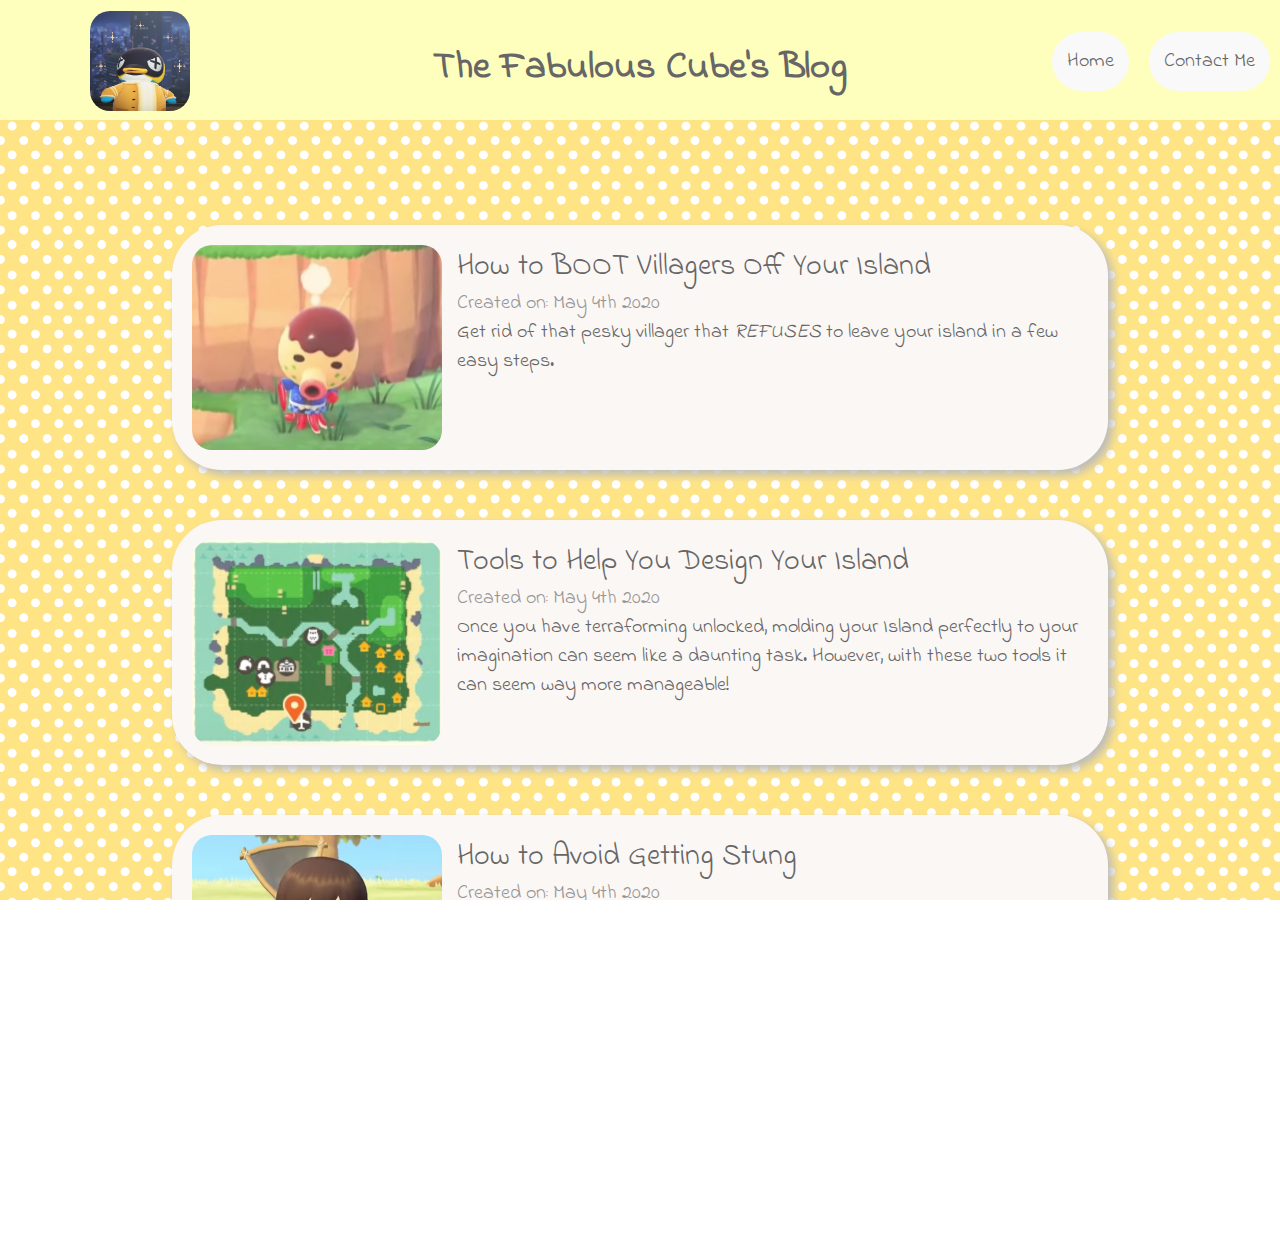
==== blog-post.html @ 9ff6727b "type: fix Style fix for index.html. copied index.html to blog-post.html." ====
<!DOCTYPE html> 
<html>
	<head>
		<meta charset="UTF-8">
		<title>Cube's Blog</title>
        <meta name="description" content="Articles about Animal Crossing told by Cube">
        <meta name="viewport" content="width=device-width, initial-scale=1,
        height=device-height">
        <link href="css/style.css" rel="stylesheet">
    </head>

    <body>
        <div class="container">
            <header class="hd">
                <img class="logo" src="images/TheChosenOne.jpg" alt="Cube's logo"></img>
                <h1 class="headerTitle">The Fabulous Cube's Blog</h1>
                <nav>
                    <ul class="navbar">
                        <li><a href="index.html" id="home-btn">Home</a></li>
                        <li><a href="#ft" id="contact-btn">Contact Me</a></li>
                    </ul>
                </nav>
            </header>

            <div class="content">
                <div class="blog-list">
                    <div class="blog">
                        <a href="blog-post.html">
                            <img class="zuckerIMG" src="images/ZuckerThoughtBubble.png"
                                alt="Zucker Thinking about Leaving">
                            <span class="blog-title">How to BOOT Villagers Off Your Island</span>
                            <br/>
                            <span class="date">Created on: May 4th 2020</span>
                            <br/>
                            <span class="blog-desc">Get rid of that pesky villager that <em>REFUSES</em> to leave
                                your island in a few easy steps.
                            </span>
                        </a>
                    </div>

                    <div class="blog">
                        <a href="blog-post2.html">
                            <img class="mapIMG" src="images/MapDesignScreenShot.png"
                                alt="Map Design Image">
                            <span class="blog-title">Tools to Help You Design Your Island</span>
                            <br/>
                            <span class="date">Created on: May 4th 2020</span>
                            <br/>
                            <span class="blog-desc">Once you have terraforming unlocked, molding your Island
                                perfectly to your imagination can seem like a daunting task.
                                However, with these two tools it can seem way more manageable!
                            </span>
                        </a>
                    </div>

                    <div class="blog">
                        <a href="blog-post3.html">
                            <img class="stungIMG" src="images/Stung.png"
                                alt="Villager Stung Image">
                            <span class="blog-title">How to Avoid Getting Stung</span>
                            <br/>
                            <span class="date">Created on: May 4th 2020</span>
                            <br/>
                            <span class="blog-desc">Anyone playing living on this island will realize
                                 the importance of harvesting resources from trees. From sticks and wood
                                 to bells and furniture, you can get loads of items you will need to develop
                                 your island! However, the dangers of shaking trees aren't none unless you
                                 follow these easy steps!
                            </span>
                        </a>
                    </div>
                </div>
            </div>
            
            <footer class="ft" id="ft">
                <p>Blog Built using <ins>HTML</ins>, <ins>CSS Grid</ins>,
                     and <ins>FlexBox</ins>!<br/>
                    Contact Me: grhong78@gmail.com
                </p>
            </footer>
        </div>
	</body>
</html>
---- css/style.css ----
@import "nav.css";
@import "footer.css";
@import "blog-list.css";

ins {
    color: #59c;
}

html {
    width: 100%;
    height: 100%;
    padding: 0;
    margin: 0;
    overflow-x: hidden;
}

body {
    width: 100%;
    height: 100%;
    padding: 0;
    margin: 0;
    overflow-x: hidden;
    font-family: 'Indie Flower', cursive;
    background-image: url(../images/yellow-polka.jpg);
}

.container {
    position: relative;
    min-height: 100vh;
    display: grid;
    grid-template-columns: 100vw;
    grid-template-areas:
    "hd"
    "main"
    "ft";
    margin: 0;
}

.content {
    display: flex;
    flex-direction: column;
    align-items: center;
}

@media(max-width: 699px) {
    body {
        background-size: 20%;
    }

    .container {
        grid-template-rows: 280px 1fr 100px;
    }
}

@media(min-width: 700px) and (max-width: 1099px) {
    body {
        background-size: 7%;
    }

    .container {
        grid-template-rows: 280px 1fr 100px;
    }
}

@media(min-width: 1100px) {
    body {
        background-size: 7%;
    }

    .container {
        grid-template-rows: 200px 1fr 100px;
    }
}
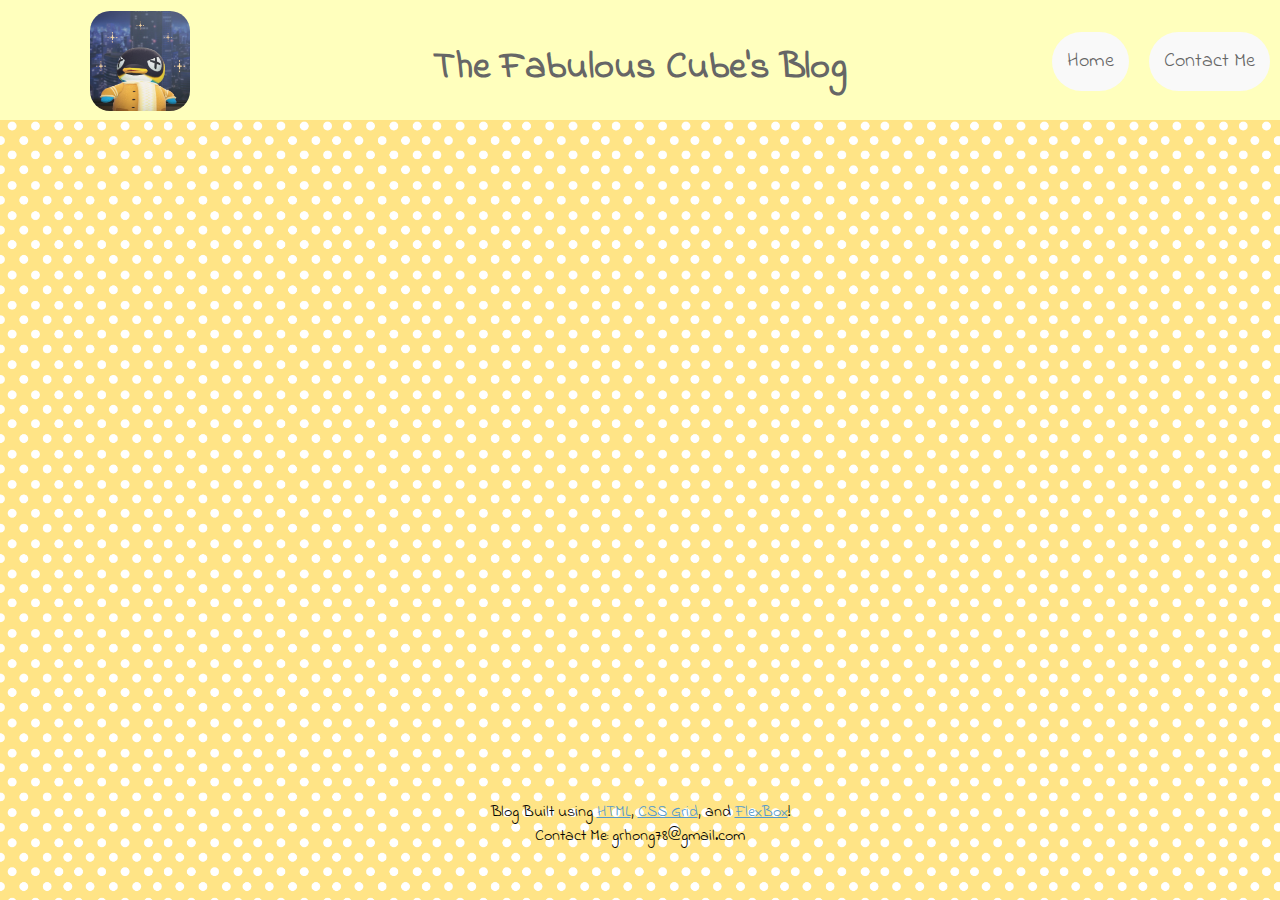
==== commit 1e4ec0cb: "type: fix Made CSS links and imports more intuitive. HTML links multiple css." ====
--- a/blog-post.html
+++ b/blog-post.html
@@ -7,6 +7,7 @@
         <meta name="viewport" content="width=device-width, initial-scale=1,
         height=device-height">
         <link href="css/style.css" rel="stylesheet">
+        <link href="css/post-style.css" rel="stylesheet">
     </head>
 
     <body>
@@ -23,55 +24,16 @@
             </header>
 
             <div class="content">
-                <div class="blog-list">
-                    <div class="blog">
-                        <a href="blog-post.html">
-                            <img class="zuckerIMG" src="images/ZuckerThoughtBubble.png"
-                                alt="Zucker Thinking about Leaving">
-                            <span class="blog-title">How to BOOT Villagers Off Your Island</span>
-                            <br/>
-                            <span class="date">Created on: May 4th 2020</span>
-                            <br/>
-                            <span class="blog-desc">Get rid of that pesky villager that <em>REFUSES</em> to leave
-                                your island in a few easy steps.
-                            </span>
-                        </a>
-                    </div>
+                
+                <div class="blog-post">
 
-                    <div class="blog">
-                        <a href="blog-post2.html">
-                            <img class="mapIMG" src="images/MapDesignScreenShot.png"
-                                alt="Map Design Image">
-                            <span class="blog-title">Tools to Help You Design Your Island</span>
-                            <br/>
-                            <span class="date">Created on: May 4th 2020</span>
-                            <br/>
-                            <span class="blog-desc">Once you have terraforming unlocked, molding your Island
-                                perfectly to your imagination can seem like a daunting task.
-                                However, with these two tools it can seem way more manageable!
-                            </span>
-                        </a>
-                    </div>
 
-                    <div class="blog">
-                        <a href="blog-post3.html">
-                            <img class="stungIMG" src="images/Stung.png"
-                                alt="Villager Stung Image">
-                            <span class="blog-title">How to Avoid Getting Stung</span>
-                            <br/>
-                            <span class="date">Created on: May 4th 2020</span>
-                            <br/>
-                            <span class="blog-desc">Anyone playing living on this island will realize
-                                 the importance of harvesting resources from trees. From sticks and wood
-                                 to bells and furniture, you can get loads of items you will need to develop
-                                 your island! However, the dangers of shaking trees aren't none unless you
-                                 follow these easy steps!
-                            </span>
-                        </a>
-                    </div>
+
+
                 </div>
+
             </div>
-            
+
             <footer class="ft" id="ft">
                 <p>Blog Built using <ins>HTML</ins>, <ins>CSS Grid</ins>,
                      and <ins>FlexBox</ins>!<br/>
--- a/css/style.css
+++ b/css/style.css
@@ -48,7 +48,7 @@
     }
 
     .container {
-        grid-template-rows: 280px 1fr 100px;
+        grid-template-rows: 340px 1fr 100px;
     }
 }
 
@@ -58,7 +58,7 @@
     }
 
     .container {
-        grid-template-rows: 280px 1fr 100px;
+        grid-template-rows: 340px 1fr 100px;
     }
 }
 
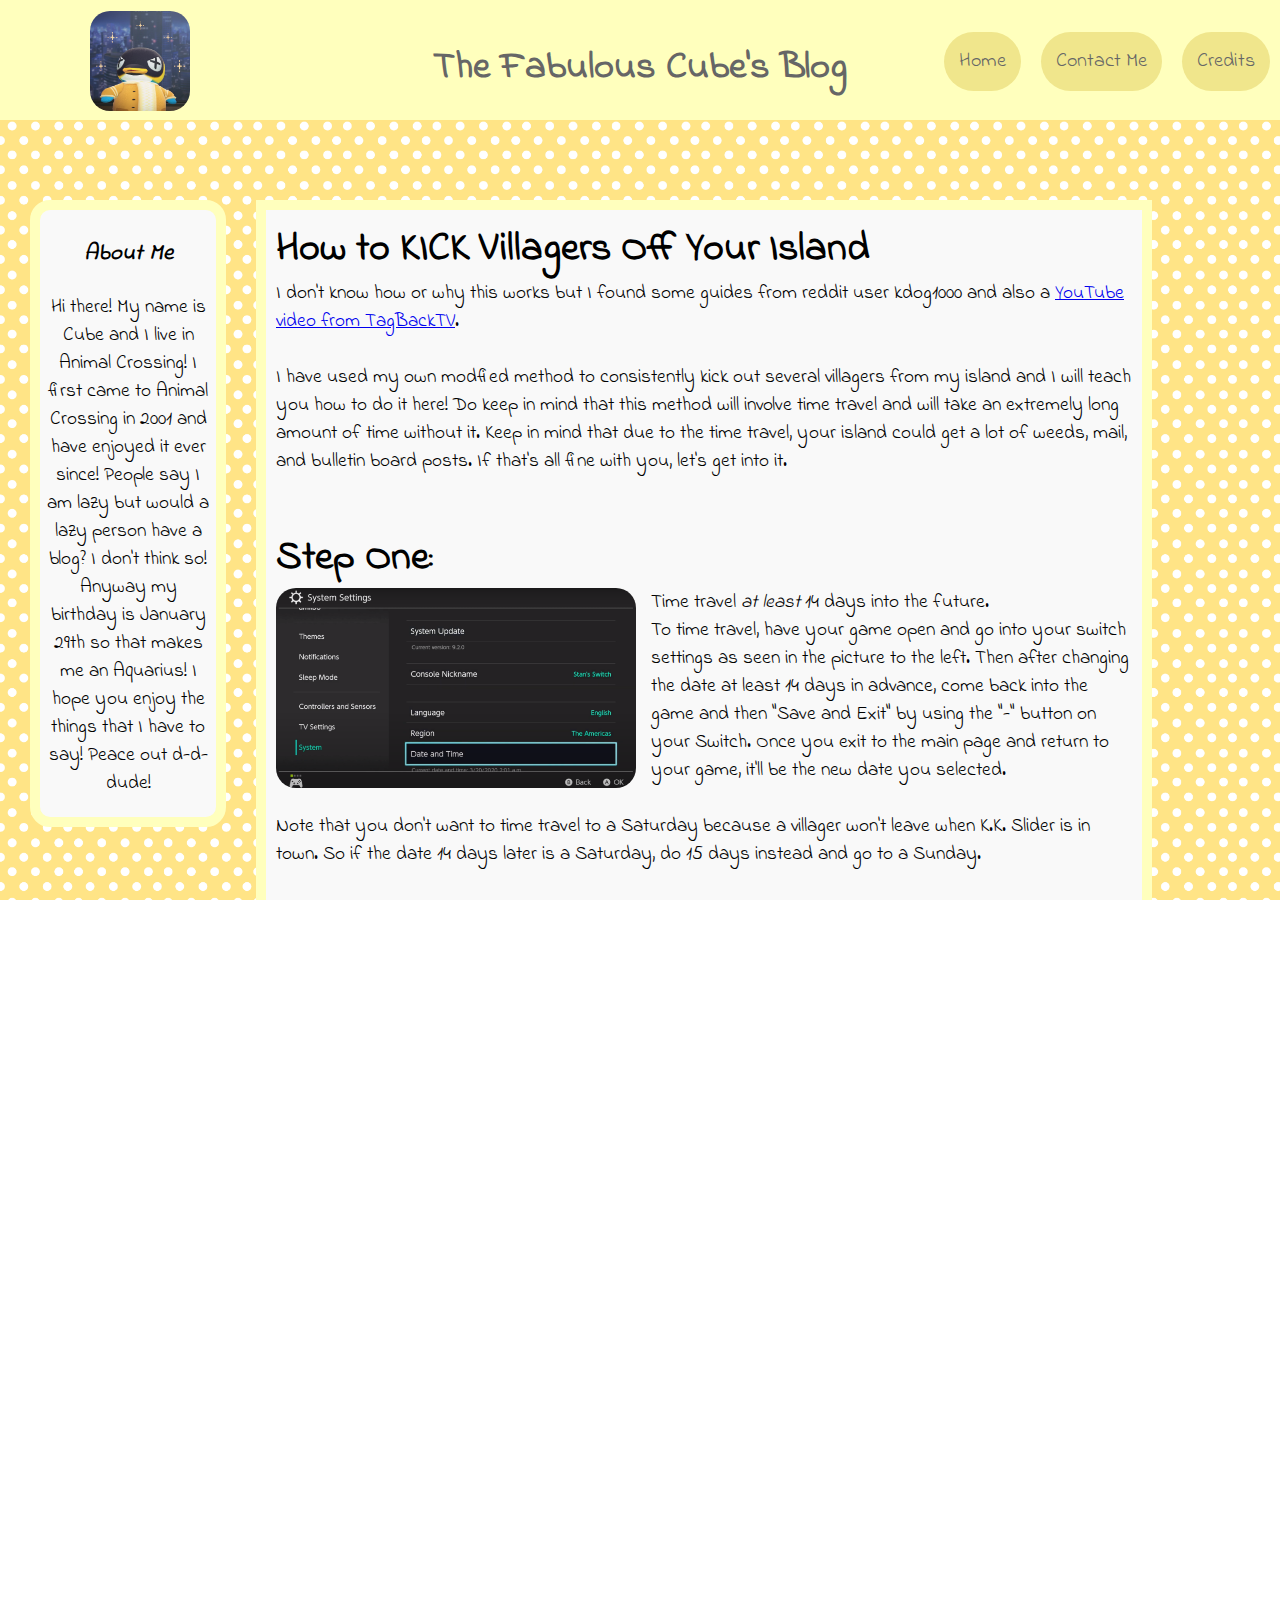
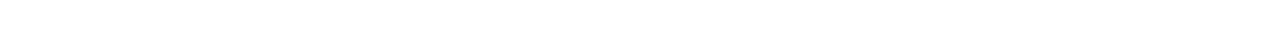
==== commit 09f04d00: "type: feature Finished blog one and three. Updated topic for three. Add .DS_Store to gitignore" ====
--- a/blog-post.html
+++ b/blog-post.html
@@ -1,9 +1,11 @@
-<!DOCTYPE html> 
+<!doctype html> 
 <html>
 	<head>
 		<meta charset="UTF-8">
-		<title>Cube's Blog</title>
-        <meta name="description" content="Articles about Animal Crossing told by Cube">
+		<title>Cube's Blog: How to Kick Villagers Off Your Island in Animal Crossing
+             New Horizons</title>
+        <meta name="description" content="Animal Crossing New Horizons: How to Kick
+        Villagers Off Your Island in a couple of easy steps! REQUIRES TIME TRAVEL">
         <meta name="viewport" content="width=device-width, initial-scale=1,
         height=device-height">
         <link href="css/style.css" rel="stylesheet">
@@ -19,26 +21,101 @@
                     <ul class="navbar">
                         <li><a href="index.html" id="home-btn">Home</a></li>
                         <li><a href="#ft" id="contact-btn">Contact Me</a></li>
+                        <li><a href="credits.html" id="credit-btn">Credits</a></li>
                     </ul>
                 </nav>
             </header>
 
-            <div class="content">
-                
-                <div class="blog-post">
+            <section class="content">
+                <section class="bio">
+                    <h3><em>About Me</em></h3>
+                    <p>Hi there! My name is Cube and I live in Animal Crossing! I first
+                        came to Animal Crossing in 2001 and have enjoyed it ever
+                        since! People say I am lazy but would a lazy person have
+                        a blog? I don't think so! Anyway my birthday is January 29th
+                        so that makes me an Aquarius! I hope you enjoy the things
+                        that I have to say! Peace out d-d-dude!
+                    </p>
+                </section>
 
+                <article class="blog-post">
+                    <h2>How to KICK Villagers Off Your Island</h2>
+                    <p>I don't know how or why this works but I found some guides
+                        from reddit user kdog1000 and also a <a href="https://www.youtube.com/watch?v=32Zl9G-oHTs">
+                            YouTube video from TagBackTV</a>.
+                        </br></br>
+                        I have used my own modfied method to consistently kick out several villagers 
+                        from my island and I will teach you how to do it here! Do keep in mind that 
+                        this method will involve time travel and will take an extremely
+                        long amount of time without it. Keep in mind that due to the time 
+                        travel, your island could get a lot of weeds, mail, and bulletin 
+                        board posts. If that's all fine with you, let's get into it. 
+                    </p>
+                    </br>
+                    <h3>Step One:</h3>
+                    <img class="leftImg" src="images/SwitchSystemSS.png" alt="Picture of Switch
+                    System Settings showing Date and Time">
+                    <p>Time travel <em>at least</em> 14 days into the future.</br>
+                        To time travel, have your game open and go into your switch settings
+                        as seen in the picture to the left. Then after changing the date at
+                        least 14 days in advance, come back into the game and then "Save
+                        and Exit" by using the "-" button on your Switch. Once you exit to the main 
+                        page and return to your game, it'll be the new date you selected.
+                    </br></br>
+                        Note that you don't want to time travel to a Saturday because
+                        a villager won't leave when K.K. Slider is in town. So if the date
+                        14 days later is a Saturday, do 15 days instead and go to a Sunday.
+                    </p>
+                    <h3>Step Two:</h3>
+                    <img class="leftImg" src="images/ZuckerThoughtBubble.png" alt="Image of 
+                    Zucker thinking about leaving">
+                    <p>Once you're back in the game, you want to look around for island for a
+                        villager that has a cloud above their head, similarly to the image on
+                        the side. These villagers will be outside so there's no need to go 
+                        into any houses.
+                    </br></br>
+                        Once you find the villager, if it is someone you
+                        want to leave, great! You're done! Talk to them and they will ask
+                        you if they should leave your island and you can urge them to move
+                        on. 
+                    </br></br>
+                        If they're not the villager you want to kick out, go back into 
+                        your switch settings and skip to the next day. Then "Save and Exit" 
+                        to the main page and get back into the game. Repeat until you find
+                        the villager that you want to kick out! Remember to skip Saturdays!
+                    </br></br>
+                        Note: You don't have to talk to them villager with the cloud if it
+                        is not the one you want to kick out. They wont leave on their own
+                        so you don't have to worry about that.
+                    </br></br> Good Luck and I hope y'all can get all your dreamies!
+                    </p>
+                </article>
 
-
-
-                </div>
-
-            </div>
+            </section>
 
             <footer class="ft" id="ft">
                 <p>Blog Built using <ins>HTML</ins>, <ins>CSS Grid</ins>,
                      and <ins>FlexBox</ins>!<br/>
                     Contact Me: grhong78@gmail.com
                 </p>
+                <div class="share-buttons">
+                    <!-- Twitter -->
+                    <a href="blog-post.html">
+                        <img src="https://simplesharebuttons.com/images/somacro/twitter.png" alt="Twitter" />
+                    </a>
+                    <!-- LinkedIn -->
+                    <a href="blog-post.html">
+                        <img src="https://simplesharebuttons.com/images/somacro/linkedin.png" alt="LinkedIn" />
+                    </a>
+                    <!-- Facebook -->
+                    <a href="blog-post.html">
+                        <img src="https://simplesharebuttons.com/images/somacro/facebook.png" alt="Facebook" />
+                    </a>
+                    <!-- Reddit -->
+                    <a href="blog-post.html">
+                        <img src="https://simplesharebuttons.com/images/somacro/reddit.png" alt="Reddit" />
+                    </a>
+                </div>
             </footer>
         </div>
 	</body>
--- a/css/style.css
+++ b/css/style.css
@@ -20,7 +20,7 @@
     padding: 0;
     margin: 0;
     overflow-x: hidden;
-    font-family: 'Indie Flower', cursive;
+    font-family: "Indie Flower", cursive;
     background-image: url(../images/yellow-polka.jpg);
 }
 
@@ -34,12 +34,6 @@
     "main"
     "ft";
     margin: 0;
-}
-
-.content {
-    display: flex;
-    flex-direction: column;
-    align-items: center;
 }
 
 @media(max-width: 699px) {
--- a/css/post-style.css
+++ b/css/post-style.css
@@ -0,0 +1,79 @@
+
+.bio {
+    grid-area: bio;
+    border: solid 10px #ffffbd;
+    margin: 0 30px 0 30px;
+    background-color: #f9f9f9;
+    text-align: center;
+    padding: 5px;
+    border-radius: 20px;
+    height: min-content;
+    padding-bottom: 20px;
+    font-size: 1.2em;
+}
+
+.blog-post {
+    grid-area: "blog";
+    border: solid 10px #ffffbd;
+    background-color: #f9f9f9;
+    margin-bottom: 50px;
+    height: min-content;
+    padding: 10px;
+
+}
+
+.blog-post h2 {
+    font-size: 2.5em;
+}
+
+.blog-post h3 {
+    font-size: 2.5em;
+    margin: 0;
+}
+
+article p {
+    margin: 0 0 30px;
+    font-size: 1.2em;
+}
+
+
+@media(max-width: 1099px) {
+    .content {
+        display: flex;
+        flex-direction: column;
+    }
+
+    article img {
+        width: 280px;
+        height: 150px;
+    }
+
+    .bio {
+        margin-bottom: 20px;
+    }
+}
+
+@media(min-width: 1100px) {
+    .content {
+        display: grid;
+        grid-template-columns: 20vw 70vw 10vw;
+        grid-template-areas:
+        "bio blog .";
+    }
+
+    .leftImg {
+        float: left;
+        border-radius: 20px;
+        margin-right: 15px;
+        width: 360px;
+        height: 200px;
+    }
+
+    .bio {
+        position: -webkit-sticky; /* Safari */
+        position: sticky;
+        top: 50px;
+    }
+}
+
+
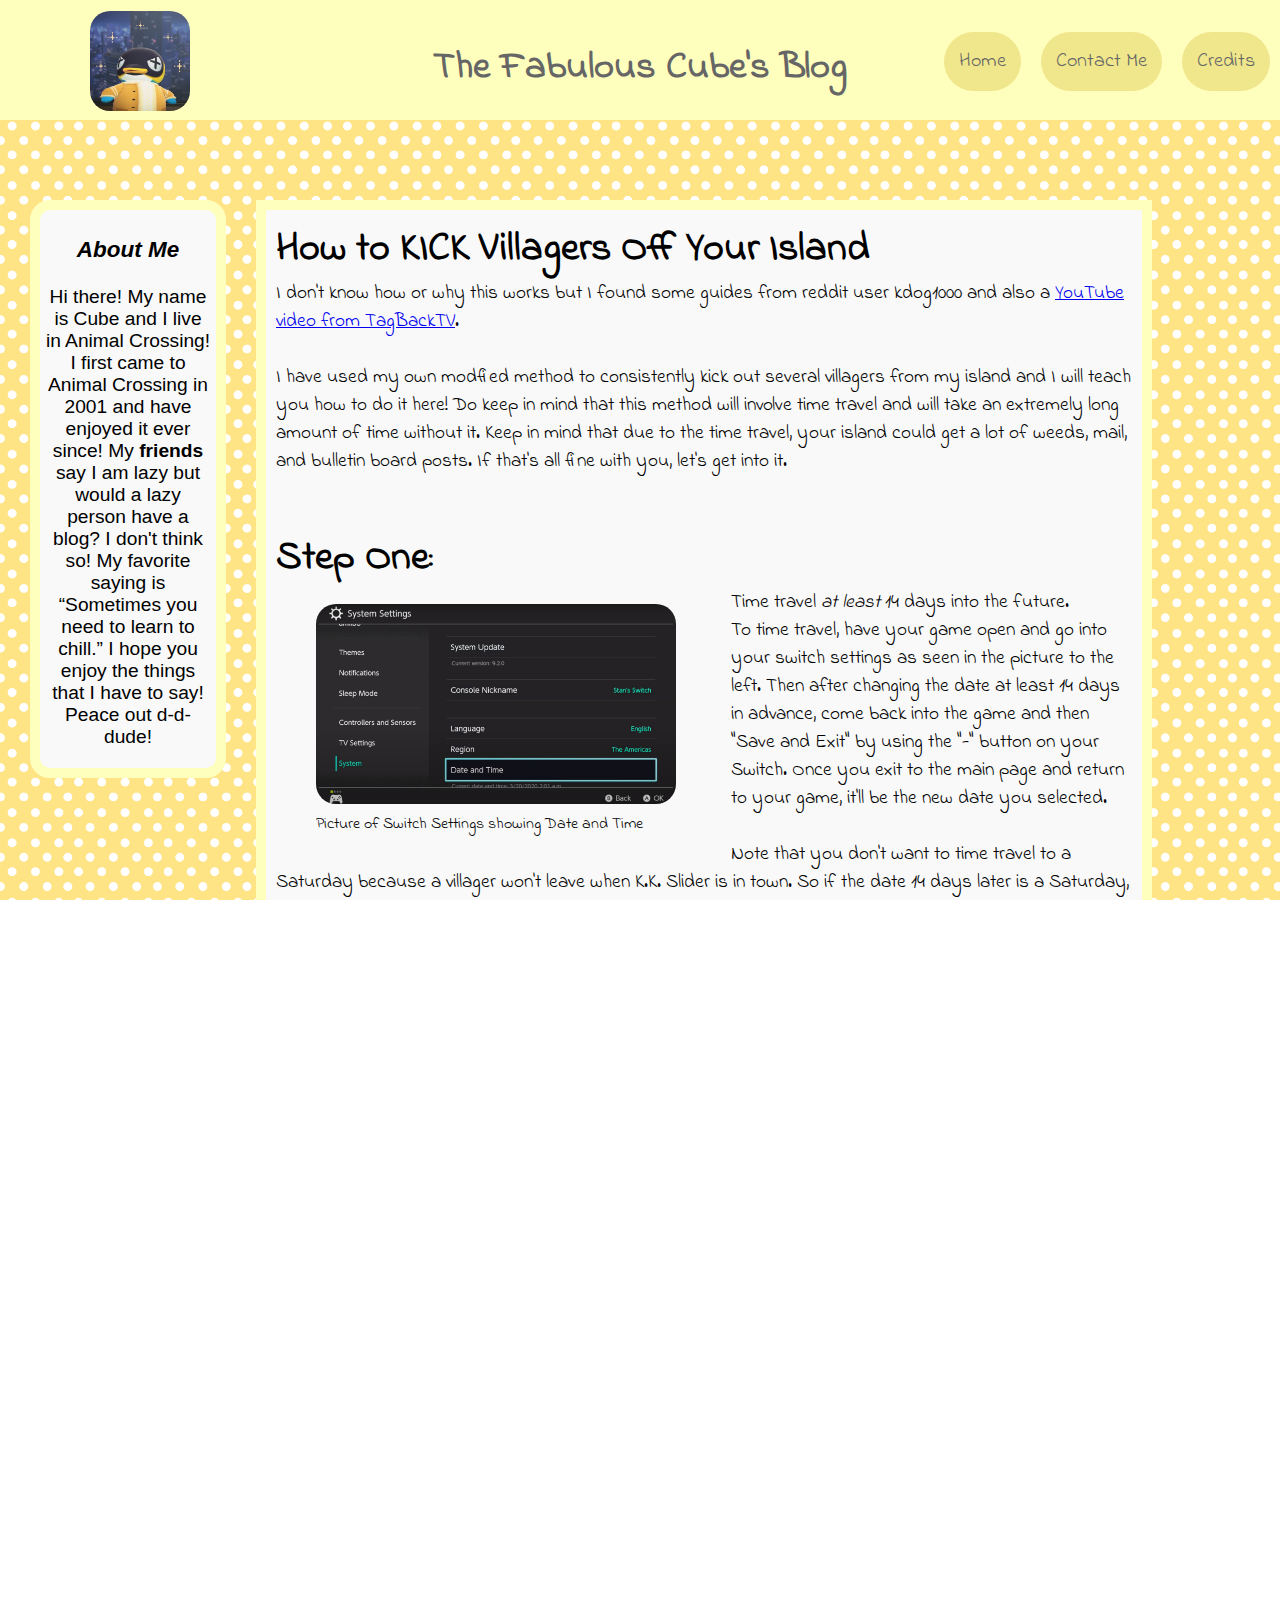
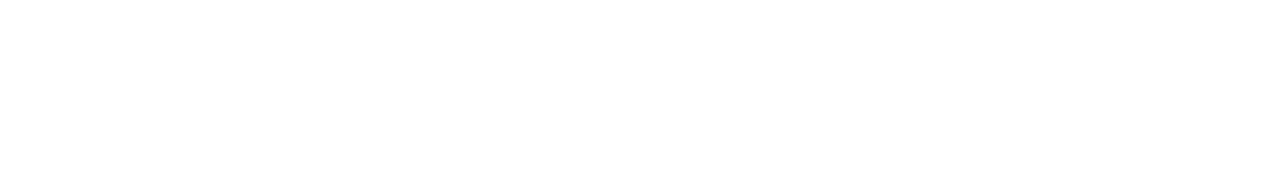
==== commit 7a4565ee: "fix: this commit includes some changes that were left out of last commit." ====
--- a/blog-post.html
+++ b/blog-post.html
@@ -31,10 +31,10 @@
                     <h3><em>About Me</em></h3>
                     <p>Hi there! My name is Cube and I live in Animal Crossing! I first
                         came to Animal Crossing in 2001 and have enjoyed it ever
-                        since! People say I am lazy but would a lazy person have
-                        a blog? I don't think so! Anyway my birthday is January 29th
-                        so that makes me an Aquarius! I hope you enjoy the things
-                        that I have to say! Peace out d-d-dude!
+                        since! My <b>friends</b> say I am lazy but would a lazy person have
+                        a blog? I don't think so! My favorite saying is <q>Sometimes you need
+                        to learn to chill.</q> I hope you enjoy the things that I have to say!
+                        Peace out d-d-dude!
                     </p>
                 </section>
 
@@ -53,8 +53,11 @@
                     </p>
                     </br>
                     <h3>Step One:</h3>
-                    <img class="leftImg" src="images/SwitchSystemSS.png" alt="Picture of Switch
-                    System Settings showing Date and Time">
+                    <figure>
+                        <img class="leftImg" src="images/SwitchSystemSS.png" alt="Picture of Switch
+                        System Settings showing Date and Time">
+                        <figcaption>Picture of Switch Settings showing Date and Time</figcaption>
+                    </figure>
                     <p>Time travel <em>at least</em> 14 days into the future.</br>
                         To time travel, have your game open and go into your switch settings
                         as seen in the picture to the left. Then after changing the date at
@@ -66,9 +69,13 @@
                         a villager won't leave when K.K. Slider is in town. So if the date
                         14 days later is a Saturday, do 15 days instead and go to a Sunday.
                     </p>
+                    </br>
                     <h3>Step Two:</h3>
-                    <img class="leftImg" src="images/ZuckerThoughtBubble.png" alt="Image of 
-                    Zucker thinking about leaving">
+                    <figure>
+                        <img class="leftImg" src="images/ZuckerThoughtBubble.png" alt="Image of 
+                        Zucker thinking about leaving">
+                        <figcaption>Picture of Zucker with a cloud thought bubble.</figcaption>
+                    </figure>
                     <p>Once you're back in the game, you want to look around for island for a
                         villager that has a cloud above their head, similarly to the image on
                         the side. These villagers will be outside so there's no need to go 
--- a/css/post-style.css
+++ b/css/post-style.css
@@ -10,6 +10,7 @@
     height: min-content;
     padding-bottom: 20px;
     font-size: 1.2em;
+    font-family: "Comic Sans MS", cursive, sans-serif;
 }
 
 .blog-post {
@@ -19,7 +20,6 @@
     margin-bottom: 50px;
     height: min-content;
     padding: 10px;
-
 }
 
 .blog-post h2 {
@@ -34,6 +34,12 @@
 article p {
     margin: 0 0 30px;
     font-size: 1.2em;
+}
+
+.DesignToolLink {
+    font-size: 2em;
+    text-decoration: none;
+    color: black;
 }
 
 
@@ -61,8 +67,11 @@
         "bio blog .";
     }
 
+    figure {
+        float: left;
+    }
+
     .leftImg {
-        float: left;
         border-radius: 20px;
         margin-right: 15px;
         width: 360px;
